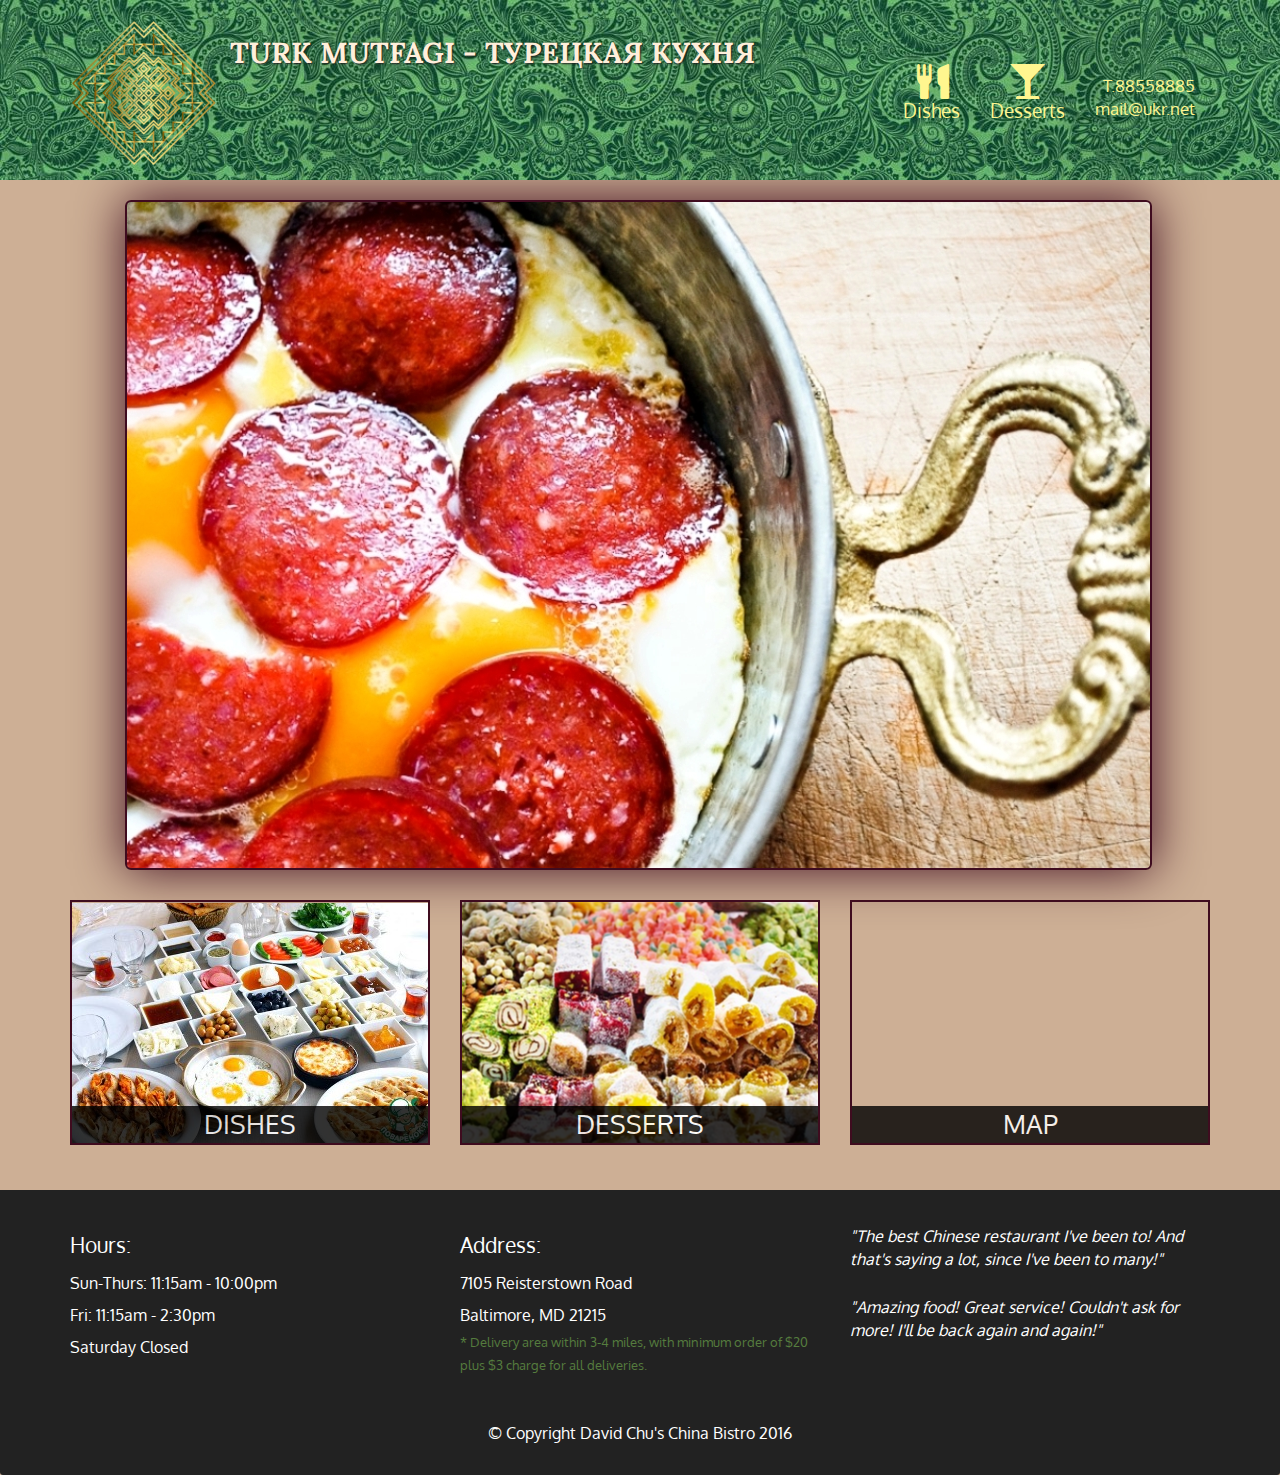
==== basic/Foods/index.html @ f989272a "Page" ====
<!doctype html>
<html lang="en">
  <head>
    <meta charset="utf-8">
    <meta http-equiv="X-UA-Compatible" content="IE=edge">
    <meta name="viewport" content="width=device-width, initial-scale=1">
    <title>David Chu's China Bistro</title>
    <link rel="stylesheet" href="css/bootstrap.min.css">
    <link rel="stylesheet" href="css/styles.css">
    <link href='https://fonts.googleapis.com/css?family=Oxygen:400,300,700' rel='stylesheet' type='text/css'>
    <link href='https://fonts.googleapis.com/css?family=Lora' rel='stylesheet' type='text/css'>
  </head>
<body>
  <header>
    <nav id="header-nav" class="navbar navbar-default">
      <div class="container">
        <div class="navbar-header">
          <a href="index.html" class="pull-left visible-md visible-lg">
            <div id="logo"></div>
          </a>
          <div class="navbar-brand">
            <a href="index.html"><h1 class="f">Turk mutfagi - турецкая кухня </h1></a>
          </div>
          <button type="button" class="navbar-toggle collapsed" data-toggle="collapse" data-target="#collapsable-nav" aria-expanded="false">
            <span class="sr-only">Toggle navigation</span>
            <span class="icon-bar"></span>
            <span class="icon-bar"></span>
          </button>
        </div>
        <div id="collapsable-nav" class="collapse navbar-collapse">
            <ul id="nav-list" class="nav navbar-nav navbar-right">
                <li>
                    <a href='first.html'> <span class="glyphicon glyphicon-cutlery"></span><br class="hidden-xs">Dishes</a>
                </li>
                <li>
                    <a href='second.html'> <span class="glyphicon glyphicon-glass"></span><br class="hidden-xs">Desserts</a>
                </li>
                <li id="phone" class="hidden-xs"><a href="tel:8855888"> <span>T.88558885 <br>mail@ukr.net</span></a></li>  
            </ul> 
        </div> 
      </div>
    </nav>
  </header>

      <div id="call-btn" class="visible-xs">
      <a class="btn" href="tel:8855888">
      <span class="glyphicon glyphicon-earphone"></span>
      T.88-55-888-5
    </a>
  </div>
  
  <div id="main-content" class="container">
    <div class="jumbotron">
      <img src="images/5.2.jpg" alt="Picture of restaurant" class="img-responsive visible-xs">
    </div>

      <div id="home-tiles" class="row">
      <div class="col-md-4 col-sm-6 col-xs-12">
          <a href="first.html"><div id="menu-tile"><span>Dishes</span></div></a>
      </div>
      <div class="col-md-4 col-sm-6 col-xs-12">
          <a href="second.html"><div id="specials-tile"><span>Desserts</span></div></a>
      </div>
      <div class="col-md-4 col-sm-12 col-xs-12">
        <a href="https://www.google.com/maps/place/David+Chu's+China+Bistro/@39.3635874,-76.7138622,17z/data=!4m6!1m3!3m2!1s0x89c81a14e7817803:0xab20a0e99daa17ea!2sDavid+Chu's+China+Bistro!3m1!1s0x89c81a14e7817803:0xab20a0e99daa17ea" target="_blank">
          <div id="map-tile">
            <iframe src="https://www.google.com/maps/embed?pb=!1m18!1m12!1m3!1d3084.675372390488!2d-76.71386218529199!3d39.3635874269356!2m3!1f0!2f0!3f0!3m2!1i1024!2i768!4f13.1!3m3!1m2!1s0x89c81a14e7817803%3A0xab20a0e99daa17ea!2sDavid+Chu&#39;s+China+Bistro!5e0!3m2!1sen!2sus!4v1452824864156" width="100%" height="250" frameborder="0" style="border:0" allowfullscreen></iframe>
            <span>map</span>
          </div>
        </a>
      </div>
    </div><!-- End of #home-tiles -->
  </div><!-- End of #main-content -->

  <footer class="panel-footer">
    <div class="container">
      <div class="row">
        <section id="hours" class="col-sm-4">
          <span>Hours:</span><br>
          Sun-Thurs: 11:15am - 10:00pm<br>
          Fri: 11:15am - 2:30pm<br>
          Saturday Closed
          <hr class="visible-xs">
        </section>
        <section id="address" class="col-sm-4">
          <span>Address:</span><br>
          7105 Reisterstown Road<br>
          Baltimore, MD 21215
          <p>* Delivery area within 3-4 miles, with minimum order of $20 plus $3 charge for all deliveries.</p>
          <hr class="visible-xs">
        </section>
        <section id="testimonials" class="col-sm-4">
          <p>"The best Chinese restaurant I've been to! And that's saying a lot, since I've been to many!"</p>
          <p>"Amazing food! Great service! Couldn't ask for more! I'll be back again and again!"</p>
        </section>
      </div>
      <div class="text-center">&copy; Copyright David Chu's China Bistro 2016</div>
    </div>
  </footer>

  <!-- jQuery (Bootstrap JS plugins depend on it) -->
  <script src="js/jquery-2.1.4.min.js"></script>
  <script src="js/bootstrap.min.js"></script>
  <script src="js/script.js"></script>
</body>
</html>
---- basic/Foods/css/styles.css ----
body {
  font-size: 16px;
  color: #fff;
  background-color: #CDAF95;
  font-family: 'Oxygen', sans-serif;
}
#header-nav {
  background: url('../images/1.jpg') repeat-x;
  height: 180px;
  border-radius: 0;
  border: 0;
  padding: 0px;
}
#logo{
  background: url('../images/2.png') no-repeat;
  width: 150px;
  height: 149px; 
  margin: 20px 0px ;
}

.navbar-brand {
  padding-top: 40px;
     
}

.navbar-brand h1 { /* Restaurant name */
  font-family: 'Lora', serif;
  color: #FFEFDB;
  font-size: 1.6em;
  text-transform: uppercase;
  font-weight: bold;
  text-shadow: 1px 1px 2px #222;
  margin-top: 0;
  margin-bottom: 0;
  line-height: .90;
    padding: 0px 0px 0px 10px;
}
.navbar-brand a:hover, .navbar-brand a:focus {
  text-decoration: none;
}
#nav-list{
    margin-top: 50px;
}
#nav-list a{
    color:#FFF68F;
    text-align: center;
    font-size: 1.2em;
}
#nav-list a:hover{background: #000;
}
#nav-list a span{
    font-size: 1.8em;
}
#phone{
    margin-top: 10px;
    font-size: .5em;
}
#phone a{
    text-align: right;
    padding-bottom: 0;
}
#phone div{
    color: aquamarine;
    text-align: right;
    padding-right: 15px;
}
.navbar-header button.navbar-toggle, .navbar-header .icon-bar {
    background: #00FFFF;
  border: 1px solid #61122f;
}
.navbar-header button.navbar-toggle {
  clear: both;
  margin-top: -30px;
}
/* END HEADER */

/* FOOTER */
.panel-footer {
  margin-top: 30px;
  padding-top: 35px;
  padding-bottom: 30px;
  background-color: #222;
  border-top: 0;
}
.panel-footer div.row {
  margin-bottom: 35px;
}
#hours, #address {
  line-height: 2;
}
#hours > span, #address > span {
  font-size: 1.3em;
}
#address p {
  color: #557c3e;
  font-size: .8em;
  line-height: 1.8;
}
#testimonials {
  font-style: italic;
}
#testimonials p:nth-child(2) {
  margin-top: 25px;
}
/* END FOOTER */



/* HOME PAGE */
.container .jumbotron {
  box-shadow: 0 0 50px #3F0C1F;
  border: 2px solid #3F0C1F;
}

#menu-tile, #specials-tile, #map-tile {
  height: 245px;
  width: 100%;
  margin-bottom: 15px;
  position: relative;
  border: 2px solid #3F0C1F;
  overflow: hidden;
}
#menu-tile:hover, #specials-tile:hover, #map-tile:hover {
  box-shadow: 0 1px 5px 1px #cccccc;
}
#menu-tile {
  background: url('../images/4.jpg') no-repeat;
  background-position: center;
}
#specials-tile {
  background: url('../images/55.jpg') no-repeat;
  background-position: center;
}
#menu-tile span, #specials-tile span, #map-tile span {
  position: absolute;
  bottom: 0;
  right: 0;
  width: 100%;
  text-align: center;
  font-size: 1.6em;
  text-transform: uppercase;
  background-color: #000;
  color: #fff;
  opacity: .8;
}
/* END HOME PAGE */

/* MENU CATEGORIES PAGE */
.category-tile { 
  position: relative;
  border: 2px solid #3F0C1F;
  overflow: hidden;
  width: 200px;
  height: 200px;
  margin: 0 auto 15px;
}
.category-tile span {
  position: absolute;
  bottom: 0;
  right: 0;
  width: 100%;
  text-align: center;
  font-size: 1.2em;
  text-transform: uppercase;
  background-color: #000;
  color: #fff;
  opacity: .8;
}
.category-tile:hover {
  box-shadow: 0 1px 5px 1px #cccccc;
}

#menu-categories-title + div {
  margin-bottom: 50px;
}
/* END MENU CATEGORIES PAGE */

/* SINGLE CATEGORY PAGE */
.menu-item-tile {
  margin-bottom: 25px;
}
.menu-item-tile hr {
  width: 80%;
}
.menu-item-tile .menu-item-price {
  font-size: 1.1em;
  text-align: right;
  margin-top: -15px;
  margin-right: -15px;
}
.menu-item-tile .menu-item-price span {
  font-size: .6em;
}
.menu-item-photo {
  position: relative;
  border: 2px solid #3F0C1F; 
  overflow: hidden;
  padding: 0;
  margin-right: -15px;
  margin-left: auto;
  margin-bottom: 20px;
  max-width: 250px;
}
.menu-item-photo div {
  position: absolute;
  bottom: 0;
  right: 0;
  width: 80px;
  background-color: #557c3e;
  text-align: center;
}
.menu-item-description {
  padding-right: 30px;
}
h3.menu-item-title {
  margin: 0 0 10px;
}
.menu-item-details {
  font-size: .9em;
  font-style: italic;
}
/* END SINGLE CATEGORY PAGE */


/********** Large devices only **********/
@media (min-width: 1200px) {
  .container .jumbotron {
    background: url('../images/5.jpg') no-repeat;
    height: 670px;
    width: 1027px;
    margin-left: 55px;
  }
}

/********** Medium devices only **********/
@media (min-width: 992px) and (max-width: 1199px) {
#header-nav {
  background: url('../images/1.jpg') repeat-x;
  height: 165px;
  border-radius: 0;
  border: 0;
  padding: 0px;}
   
#nav-list{
    margin-top: 40px;
}
#nav-list a{
    color:#FFF68F;
    text-align: center;
   font-size: .9em;
    }
    .navbar-brand h1 { 
  font-size: 1.4em;
  margin-top: 0;
  margin-bottom: 0;
  line-height: .90;
    padding: 0px 0px 0px 10px;
}
    #phone{
    margin-top: 10px;
    font-size: .4em;
}
  .container .jumbotron {
    background: url('../images/5.1.jpg') no-repeat;
    height: 558px;
  }
}

/********** Small devices only **********/
@media (min-width: 768px) and (max-width: 991px) {
  .container .jumbotron {
    background: url('../images/5.2.jpg') no-repeat;
    height: 432px;
  }
    #header-nav {
  background: url('../images/1.jpg') repeat-x;
  height: 165px;
  }
   
#nav-list{
    margin-top: 40px;
}
#nav-list a{
    color:#FFF68F;
    text-align: center;
    font-size: .9em;
    }
    .navbar-brand h1 { 
    font-size: 1.4em;
}
    #phone{
    margin-top: 10px;
    font-size: .4em;
}
}

/********** Extra small devices only **********/
@media (max-width: 767px) {
  /* Header */
     #header-nav {
  background: url('../images/1.jpg') repeat-x;
  height: 105px;
 }
  .navbar-brand h1 { /* Restaurant name */
    padding-top: 15px;
    font-size: 4vw; /* 1vw = 1% of viewport width */
  }
  #collapsable-nav a { /* Collapsed nav menu text */
    font-size: 1.2em;
      background-color: darkgreen;
  }
  #collapsable-nav a span { /* Collapsed nav menu glyph */
    font-size: 1em;
    margin-right: 5px;
  }

  #call-btn > a {
    font-size: 1.5em;
    display: block;
    margin: 0 20px;
    padding: 10px;
    border: 2px solid #fff;
    background-color: #00FFFF;
    color: #951c49;
  }
  /* Footer */
  .panel-footer section {
    margin-bottom: 30px;
    text-align: center;
  }
  .panel-footer section:nth-child(3) {
    margin-bottom: 0; /* margin already exists on the whole row */
  }
  .panel-footer section hr {
    width: 50%;
  }
  /* End Footer */

  /* Home Page */
  .container .jumbotron {
    margin-top: 30px;
    padding: 0;
  }
  #menu-tile, #specials-tile {
    width: 360px;
    margin: 0 auto 15px;
  }

  .menu-item-photo {
    margin-right: auto;
  }
  .menu-item-tile .menu-item-price {
    text-align: center;
  }
  .menu-item-description {
    text-align: center;;
  }
}


/********** Super extra small devices Only :-) (e.g., iPhone 4) **********/
@media (max-width: 479px) {
  /* Header */
  .navbar-brand h1 { /* Restaurant name */
    padding-top: 5px;
    font-size: 6vw;
  }
  /* End Header */
  
  /* Home page */
  #menu-tile, #specials-tile {
    width: 280px;
    margin: 0 auto 15px;
  }

  .col-xxs-12 {
    position: relative;
    min-height: 1px;
    padding-right: 15px;
    padding-left: 15px;
    float: left;
    width: 100%;
  }
}
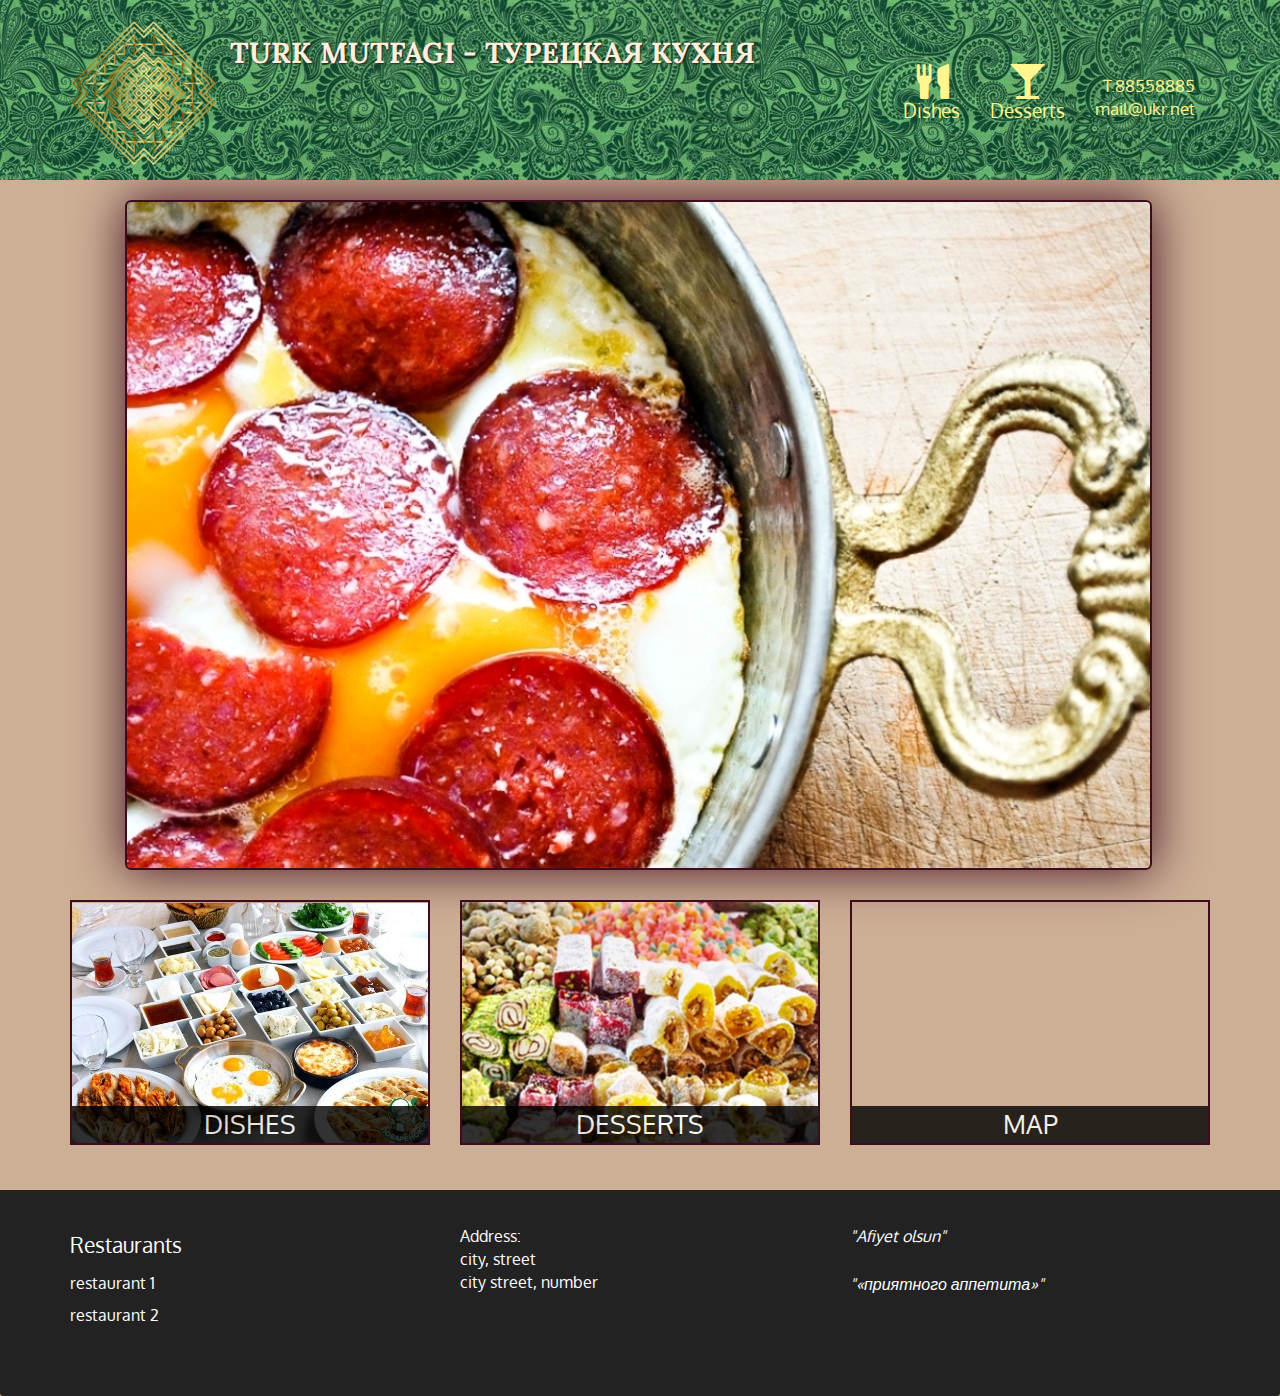
==== commit 52accca8: "Update index.html" ====
--- a/basic/Foods/index.html
+++ b/basic/Foods/index.html
@@ -4,7 +4,7 @@
     <meta charset="utf-8">
     <meta http-equiv="X-UA-Compatible" content="IE=edge">
     <meta name="viewport" content="width=device-width, initial-scale=1">
-    <title>David Chu's China Bistro</title>
+    <title>Turk kitchen</title>
     <link rel="stylesheet" href="css/bootstrap.min.css">
     <link rel="stylesheet" href="css/styles.css">
     <link href='https://fonts.googleapis.com/css?family=Oxygen:400,300,700' rel='stylesheet' type='text/css'>
@@ -62,43 +62,38 @@
           <a href="second.html"><div id="specials-tile"><span>Desserts</span></div></a>
       </div>
       <div class="col-md-4 col-sm-12 col-xs-12">
-        <a href="https://www.google.com/maps/place/David+Chu's+China+Bistro/@39.3635874,-76.7138622,17z/data=!4m6!1m3!3m2!1s0x89c81a14e7817803:0xab20a0e99daa17ea!2sDavid+Chu's+China+Bistro!3m1!1s0x89c81a14e7817803:0xab20a0e99daa17ea" target="_blank">
+        <a href="https://www.google.com.ua/maps/place/%D0%9A%D0%B8%D0%B5%D0%B2,+02000/@50.4371916,30.5053692,13z/data=!4m5!3m4!1s0x40d4cf4ee15a4505:0x764931d2170146fe!8m2!3d50.4501!4d30.5234" target="_blank">
           <div id="map-tile">
             <iframe src="https://www.google.com/maps/embed?pb=!1m18!1m12!1m3!1d3084.675372390488!2d-76.71386218529199!3d39.3635874269356!2m3!1f0!2f0!3f0!3m2!1i1024!2i768!4f13.1!3m3!1m2!1s0x89c81a14e7817803%3A0xab20a0e99daa17ea!2sDavid+Chu&#39;s+China+Bistro!5e0!3m2!1sen!2sus!4v1452824864156" width="100%" height="250" frameborder="0" style="border:0" allowfullscreen></iframe>
             <span>map</span>
           </div>
         </a>
       </div>
-    </div><!-- End of #home-tiles -->
-  </div><!-- End of #main-content -->
+    </div>
+  </div>
 
   <footer class="panel-footer">
     <div class="container">
       <div class="row">
         <section id="hours" class="col-sm-4">
-          <span>Hours:</span><br>
-          Sun-Thurs: 11:15am - 10:00pm<br>
-          Fri: 11:15am - 2:30pm<br>
-          Saturday Closed
+          <span>Restaurants</span><br>
+          restaurant 1<br>
+          restaurant 2<br>
           <hr class="visible-xs">
         </section>
-        <section id="address" class="col-sm-4">
+        <section id="Shop" class="col-sm-4">
           <span>Address:</span><br>
-          7105 Reisterstown Road<br>
-          Baltimore, MD 21215
-          <p>* Delivery area within 3-4 miles, with minimum order of $20 plus $3 charge for all deliveries.</p>
+          city, street<br>
+          city street, number<br>
           <hr class="visible-xs">
         </section>
         <section id="testimonials" class="col-sm-4">
-          <p>"The best Chinese restaurant I've been to! And that's saying a lot, since I've been to many!"</p>
-          <p>"Amazing food! Great service! Couldn't ask for more! I'll be back again and again!"</p>
+          <p>"Afiyet olsun"</p>
+          <p>"«приятного аппетита»"</p>
         </section>
       </div>
-      <div class="text-center">&copy; Copyright David Chu's China Bistro 2016</div>
     </div>
   </footer>
-
-  <!-- jQuery (Bootstrap JS plugins depend on it) -->
   <script src="js/jquery-2.1.4.min.js"></script>
   <script src="js/bootstrap.min.js"></script>
   <script src="js/script.js"></script>
